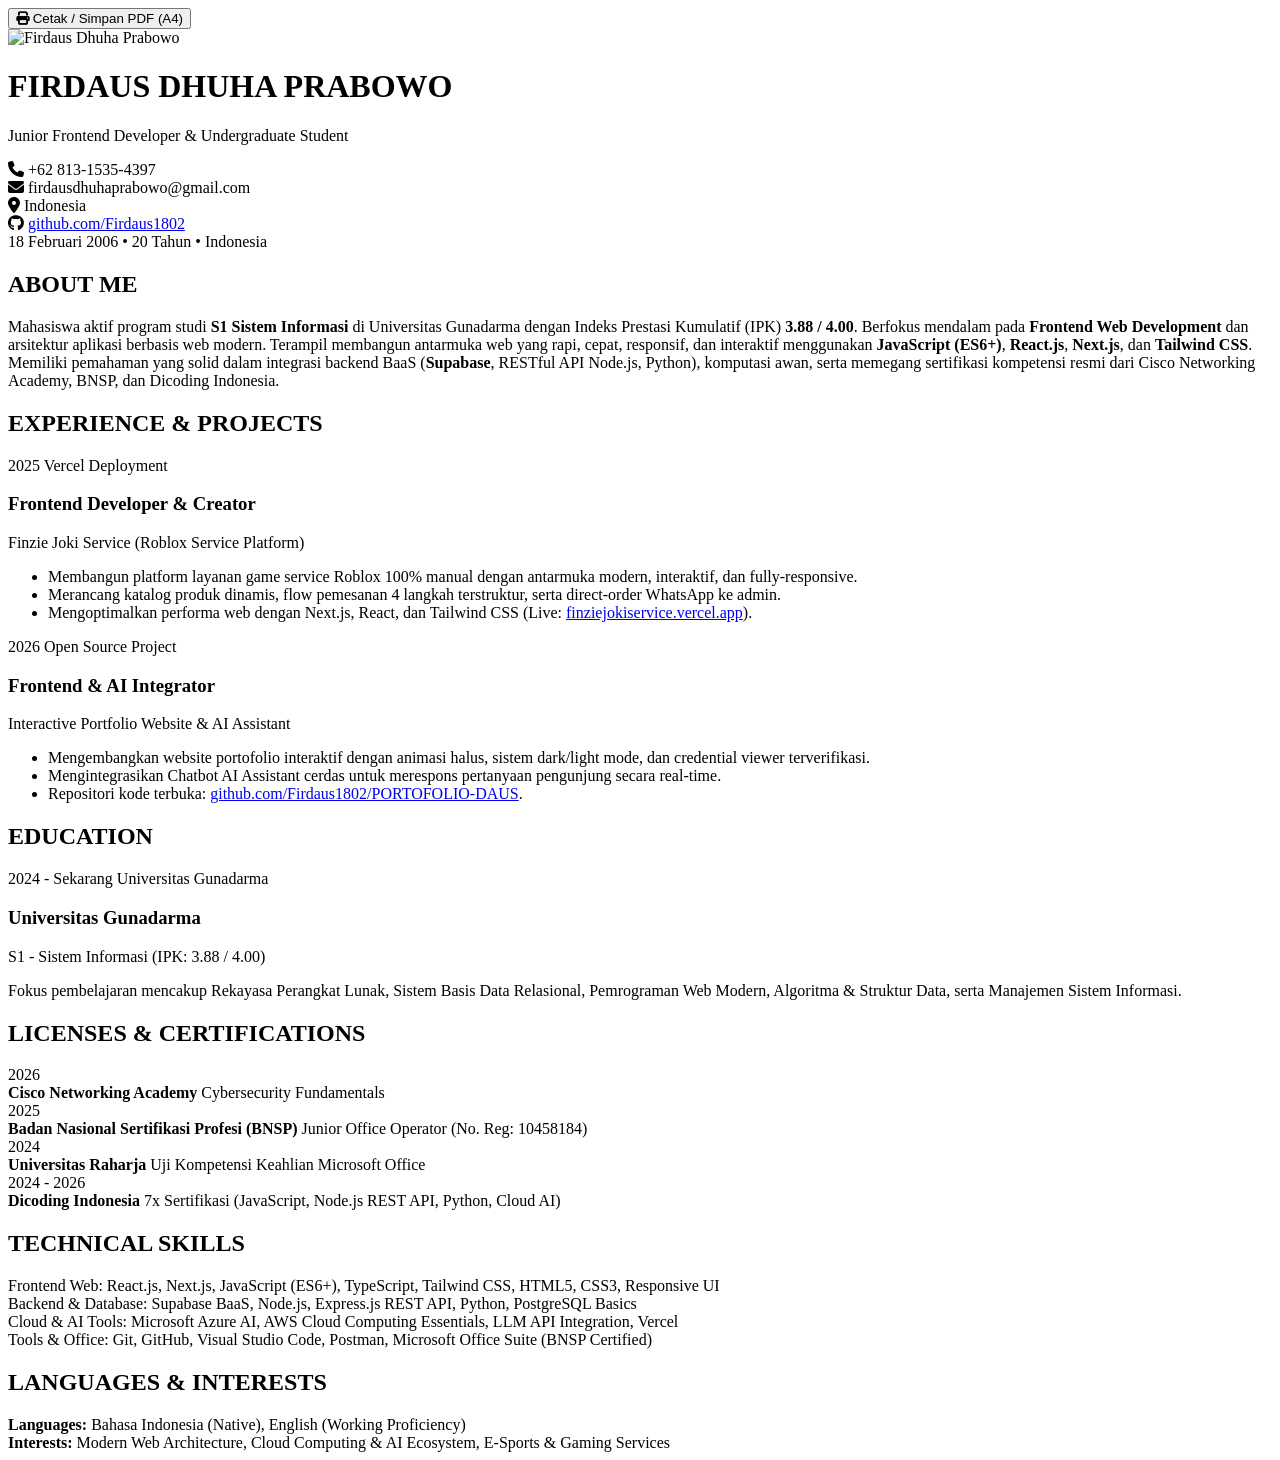
==== public/cv.html @ db2791b8 "feat(links): enable direct clickable whatsapp and mailto links across all cv and about pages" ====
<!DOCTYPE html>
<html lang="id">
<head>
  <meta charset="UTF-8">
  <meta name="viewport" content="width=device-width, initial-scale=1.0">
  <title>Curriculum Vitae - Firdaus Dhuha Prabowo</title>
  
  <link rel="preconnect" href="https://fonts.googleapis.com">
  <link rel="preconnect" href="https://fonts.gstatic.com" crossorigin>
  <link href="https://fonts.googleapis.com/css2?family=Inter:wght@300;400;500;600;700;800;900&display=swap" rel="stylesheet">
  <link rel="stylesheet" href="https://cdnjs.cloudflare.com/ajax/libs/font-awesome/6.4.0/css/all.min.css">
  <link rel="stylesheet" href="/cv-html/style.css">
</head>
<body>

  <div class="top-bar no-print">
    <button onclick="window.print()" class="btn-print">
      <i class="fa-solid fa-print"></i> Cetak / Simpan PDF (A4)
    </button>
  </div>

  <main class="resume-sheet">
    
    <header class="header-section">
      <div class="photo-box">
        <img src="/images/profile-firdaus.png" alt="Firdaus Dhuha Prabowo">
      </div>
      
      <div class="header-details">
        <h1 class="candidate-name">FIRDAUS DHUHA PRABOWO</h1>
        <p class="candidate-title">Junior Frontend Developer & Undergraduate Student</p>
        
        <div class="header-divider"></div>
        
        <div class="contact-grid">
          <div class="contact-item">
            <i class="fa-solid fa-phone"></i>
            <span class="sensor-samar" title="Arahkan kursor untuk memperjelas">+62 813-1535-4397</span>
          </div>
          <div class="contact-item">
            <i class="fa-solid fa-envelope"></i>
            <span class="sensor-samar" title="Arahkan kursor untuk memperjelas">firdausdhuhaprabowo@gmail.com</span>
          </div>
          <div class="contact-item">
            <i class="fa-solid fa-location-dot"></i>
            <span>Indonesia</span>
          </div>
          <div class="contact-item">
            <i class="fa-brands fa-github"></i>
            <a href="https://github.com/Firdaus1802" target="_blank">github.com/Firdaus1802</a>
          </div>
        </div>

        <div class="personal-tags">
          <span>18 Februari 2006</span>
          <span class="dot">•</span>
          <span>20 Tahun</span>
          <span class="dot">•</span>
          <span>Indonesia</span>
        </div>
      </div>
    </header>

    <section class="section-block">
      <h2 class="section-title">ABOUT ME</h2>
      <p class="summary-text">
        Mahasiswa aktif program studi <strong>S1 Sistem Informasi</strong> di Universitas Gunadarma dengan Indeks Prestasi Kumulatif (IPK) <strong>3.88 / 4.00</strong>. Berfokus mendalam pada <strong>Frontend Web Development</strong> dan arsitektur aplikasi berbasis web modern. Terampil membangun antarmuka web yang rapi, cepat, responsif, dan interaktif menggunakan <strong>JavaScript (ES6+)</strong>, <strong>React.js</strong>, <strong>Next.js</strong>, dan <strong>Tailwind CSS</strong>. Memiliki pemahaman yang solid dalam integrasi backend BaaS (<strong>Supabase</strong>, RESTful API Node.js, Python), komputasi awan, serta memegang sertifikasi kompetensi resmi dari Cisco Networking Academy, BNSP, dan Dicoding Indonesia.
      </p>
    </section>

    <section class="section-block">
      <h2 class="section-title">EXPERIENCE & PROJECTS</h2>
      
      <div class="entry-row">
        <div class="entry-left">
          <span class="entry-period">2025</span>
          <span class="entry-meta">Vercel Deployment</span>
        </div>
        <div class="entry-right">
          <div class="entry-header">
            <h3 class="entry-title">Frontend Developer & Creator</h3>
            <span class="entry-subtitle">Finzie Joki Service (Roblox Service Platform)</span>
          </div>
          <ul class="entry-bullets">
            <li>Membangun platform layanan game service Roblox 100% manual dengan antarmuka modern, interaktif, dan fully-responsive.</li>
            <li>Merancang katalog produk dinamis, flow pemesanan 4 langkah terstruktur, serta direct-order WhatsApp ke admin.</li>
            <li>Mengoptimalkan performa web dengan Next.js, React, dan Tailwind CSS (Live: <a href="https://finziejokiservice.vercel.app/" target="_blank">finziejokiservice.vercel.app</a>).</li>
          </ul>
        </div>
      </div>

      <div class="entry-row">
        <div class="entry-left">
          <span class="entry-period">2026</span>
          <span class="entry-meta">Open Source Project</span>
        </div>
        <div class="entry-right">
          <div class="entry-header">
            <h3 class="entry-title">Frontend & AI Integrator</h3>
            <span class="entry-subtitle">Interactive Portfolio Website & AI Assistant</span>
          </div>
          <ul class="entry-bullets">
            <li>Mengembangkan website portofolio interaktif dengan animasi halus, sistem dark/light mode, dan credential viewer terverifikasi.</li>
            <li>Mengintegrasikan Chatbot AI Assistant cerdas untuk merespons pertanyaan pengunjung secara real-time.</li>
            <li>Repositori kode terbuka: <a href="https://github.com/Firdaus1802/PORTOFOLIO-DAUS" target="_blank">github.com/Firdaus1802/PORTOFOLIO-DAUS</a>.</li>
          </ul>
        </div>
      </div>
    </section>

    <section class="section-block">
      <h2 class="section-title">EDUCATION</h2>
      
      <div class="entry-row">
        <div class="entry-left">
          <span class="entry-period">2024 - Sekarang</span>
          <span class="entry-meta">Universitas Gunadarma</span>
        </div>
        <div class="entry-right">
          <div class="entry-header">
            <h3 class="entry-title">Universitas Gunadarma</h3>
            <span class="entry-subtitle">S1 - Sistem Informasi (IPK: 3.88 / 4.00)</span>
          </div>
          <p class="entry-desc">
            Fokus pembelajaran mencakup Rekayasa Perangkat Lunak, Sistem Basis Data Relasional, Pemrograman Web Modern, Algoritma & Struktur Data, serta Manajemen Sistem Informasi.
          </p>
        </div>
      </div>
    </section>

    <section class="section-block">
      <h2 class="section-title">LICENSES & CERTIFICATIONS</h2>
      
      <div class="cert-grid">
        <div class="cert-card">
          <div class="cert-year">2026</div>
          <div class="cert-info">
            <strong>Cisco Networking Academy</strong>
            <span>Cybersecurity Fundamentals</span>
          </div>
        </div>
        <div class="cert-card">
          <div class="cert-year">2025</div>
          <div class="cert-info">
            <strong>Badan Nasional Sertifikasi Profesi (BNSP)</strong>
            <span>Junior Office Operator (No. Reg: 10458184)</span>
          </div>
        </div>
        <div class="cert-card">
          <div class="cert-year">2024</div>
          <div class="cert-info">
            <strong>Universitas Raharja</strong>
            <span>Uji Kompetensi Keahlian Microsoft Office</span>
          </div>
        </div>
        <div class="cert-card">
          <div class="cert-year">2024 - 2026</div>
          <div class="cert-info">
            <strong>Dicoding Indonesia</strong>
            <span>7x Sertifikasi (JavaScript, Node.js REST API, Python, Cloud AI)</span>
          </div>
        </div>
      </div>
    </section>

    <section class="section-block">
      <h2 class="section-title">TECHNICAL SKILLS</h2>
      
      <div class="skills-wrapper">
        <div class="skill-group">
          <span class="skill-label">Frontend Web:</span>
          <span class="skill-values">React.js, Next.js, JavaScript (ES6+), TypeScript, Tailwind CSS, HTML5, CSS3, Responsive UI</span>
        </div>
        <div class="skill-group">
          <span class="skill-label">Backend & Database:</span>
          <span class="skill-values">Supabase BaaS, Node.js, Express.js REST API, Python, PostgreSQL Basics</span>
        </div>
        <div class="skill-group">
          <span class="skill-label">Cloud & AI Tools:</span>
          <span class="skill-values">Microsoft Azure AI, AWS Cloud Computing Essentials, LLM API Integration, Vercel</span>
        </div>
        <div class="skill-group">
          <span class="skill-label">Tools & Office:</span>
          <span class="skill-values">Git, GitHub, Visual Studio Code, Postman, Microsoft Office Suite (BNSP Certified)</span>
        </div>
      </div>
    </section>

    <section class="section-block mb-0">
      <h2 class="section-title">LANGUAGES & INTERESTS</h2>
      
      <div class="meta-row">
        <div class="meta-item">
          <strong>Languages:</strong> Bahasa Indonesia (Native), English (Working Proficiency)
        </div>
        <div class="meta-item">
          <strong>Interests:</strong> Modern Web Architecture, Cloud Computing & AI Ecosystem, E-Sports & Gaming Services
        </div>
      </div>
    </section>

  </main>

</body>
</html>
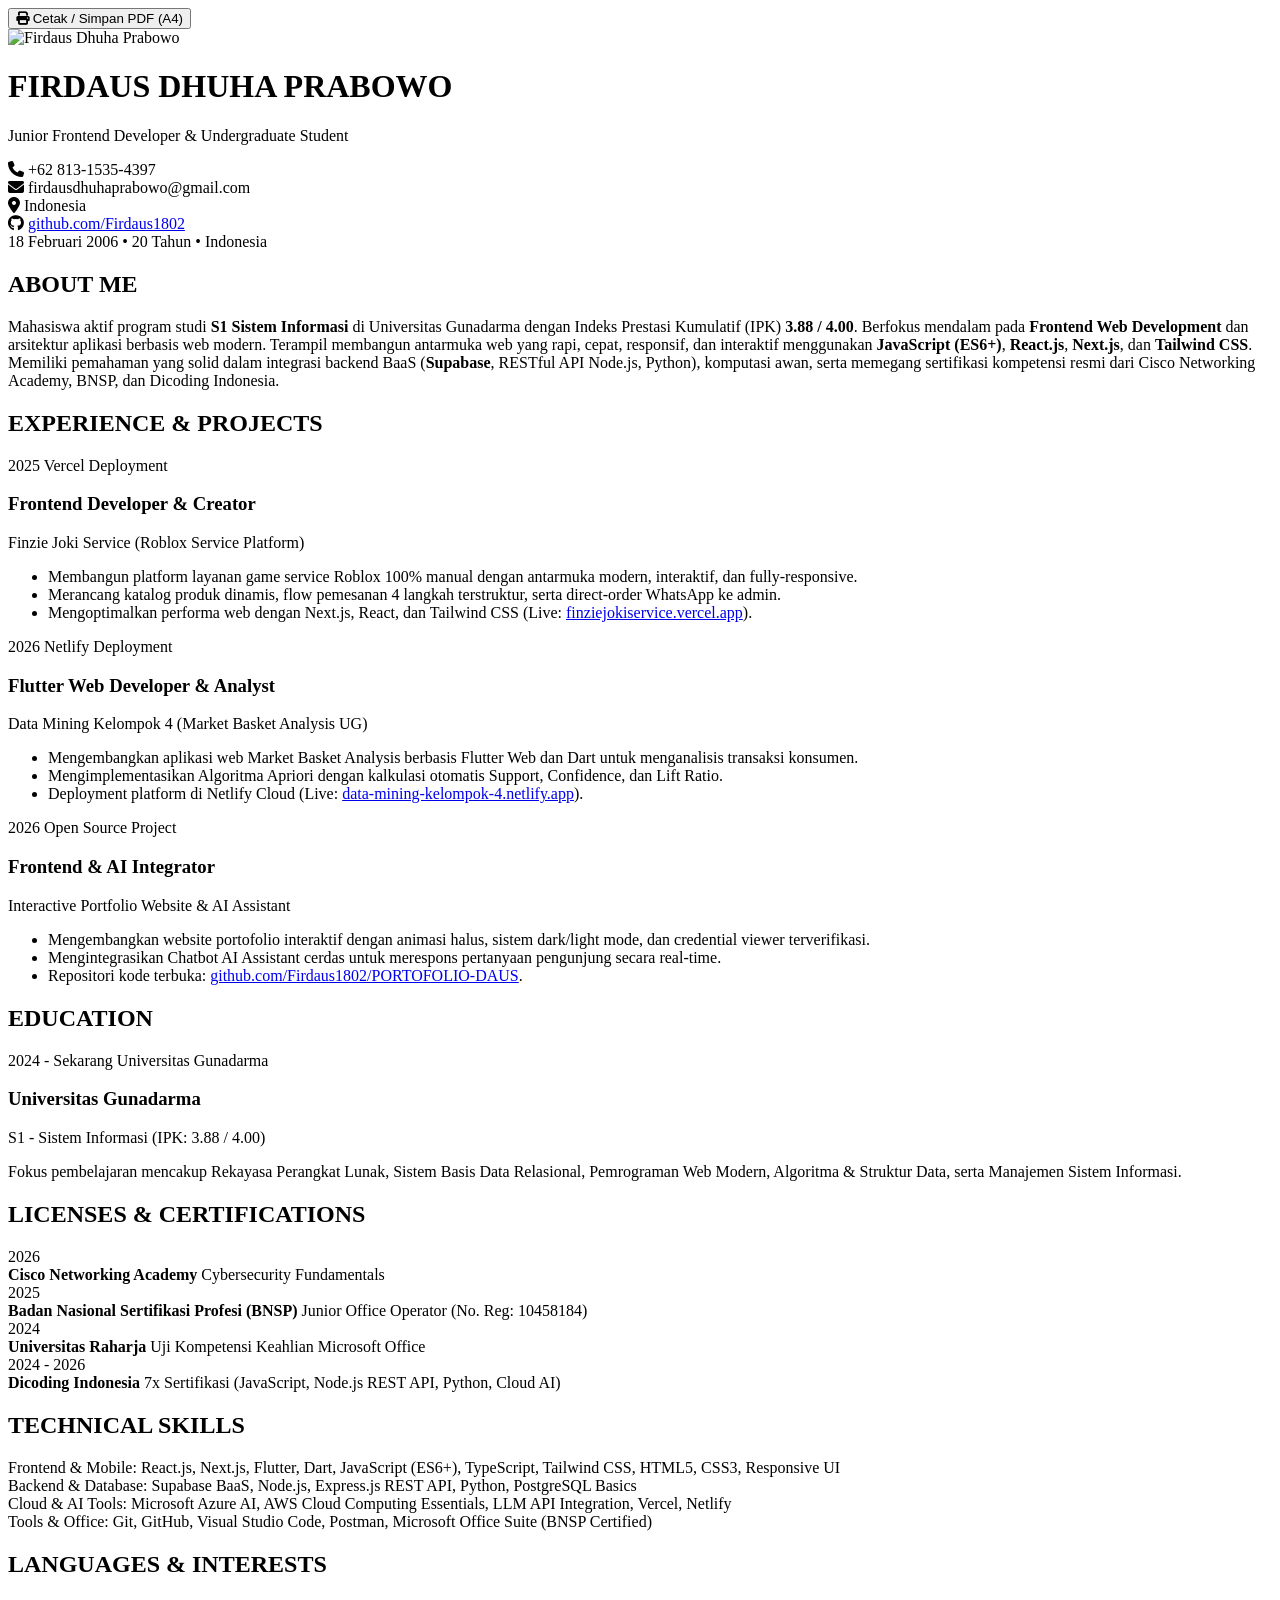
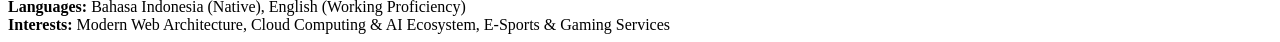
==== commit 01357d9a: "feat: add Data Mining Flutter project, update tech stack, CV, and README" ====
--- a/public/cv.html
+++ b/public/cv.html
@@ -92,6 +92,24 @@
       <div class="entry-row">
         <div class="entry-left">
           <span class="entry-period">2026</span>
+          <span class="entry-meta">Netlify Deployment</span>
+        </div>
+        <div class="entry-right">
+          <div class="entry-header">
+            <h3 class="entry-title">Flutter Web Developer & Analyst</h3>
+            <span class="entry-subtitle">Data Mining Kelompok 4 (Market Basket Analysis UG)</span>
+          </div>
+          <ul class="entry-bullets">
+            <li>Mengembangkan aplikasi web Market Basket Analysis berbasis Flutter Web dan Dart untuk menganalisis transaksi konsumen.</li>
+            <li>Mengimplementasikan Algoritma Apriori dengan kalkulasi otomatis Support, Confidence, dan Lift Ratio.</li>
+            <li>Deployment platform di Netlify Cloud (Live: <a href="https://data-mining-kelompok-4.netlify.app/" target="_blank">data-mining-kelompok-4.netlify.app</a>).</li>
+          </ul>
+        </div>
+      </div>
+
+      <div class="entry-row">
+        <div class="entry-left">
+          <span class="entry-period">2026</span>
           <span class="entry-meta">Open Source Project</span>
         </div>
         <div class="entry-right">
@@ -168,8 +186,8 @@
       
       <div class="skills-wrapper">
         <div class="skill-group">
-          <span class="skill-label">Frontend Web:</span>
-          <span class="skill-values">React.js, Next.js, JavaScript (ES6+), TypeScript, Tailwind CSS, HTML5, CSS3, Responsive UI</span>
+          <span class="skill-label">Frontend & Mobile:</span>
+          <span class="skill-values">React.js, Next.js, Flutter, Dart, JavaScript (ES6+), TypeScript, Tailwind CSS, HTML5, CSS3, Responsive UI</span>
         </div>
         <div class="skill-group">
           <span class="skill-label">Backend & Database:</span>
@@ -177,7 +195,7 @@
         </div>
         <div class="skill-group">
           <span class="skill-label">Cloud & AI Tools:</span>
-          <span class="skill-values">Microsoft Azure AI, AWS Cloud Computing Essentials, LLM API Integration, Vercel</span>
+          <span class="skill-values">Microsoft Azure AI, AWS Cloud Computing Essentials, LLM API Integration, Vercel, Netlify</span>
         </div>
         <div class="skill-group">
           <span class="skill-label">Tools & Office:</span>
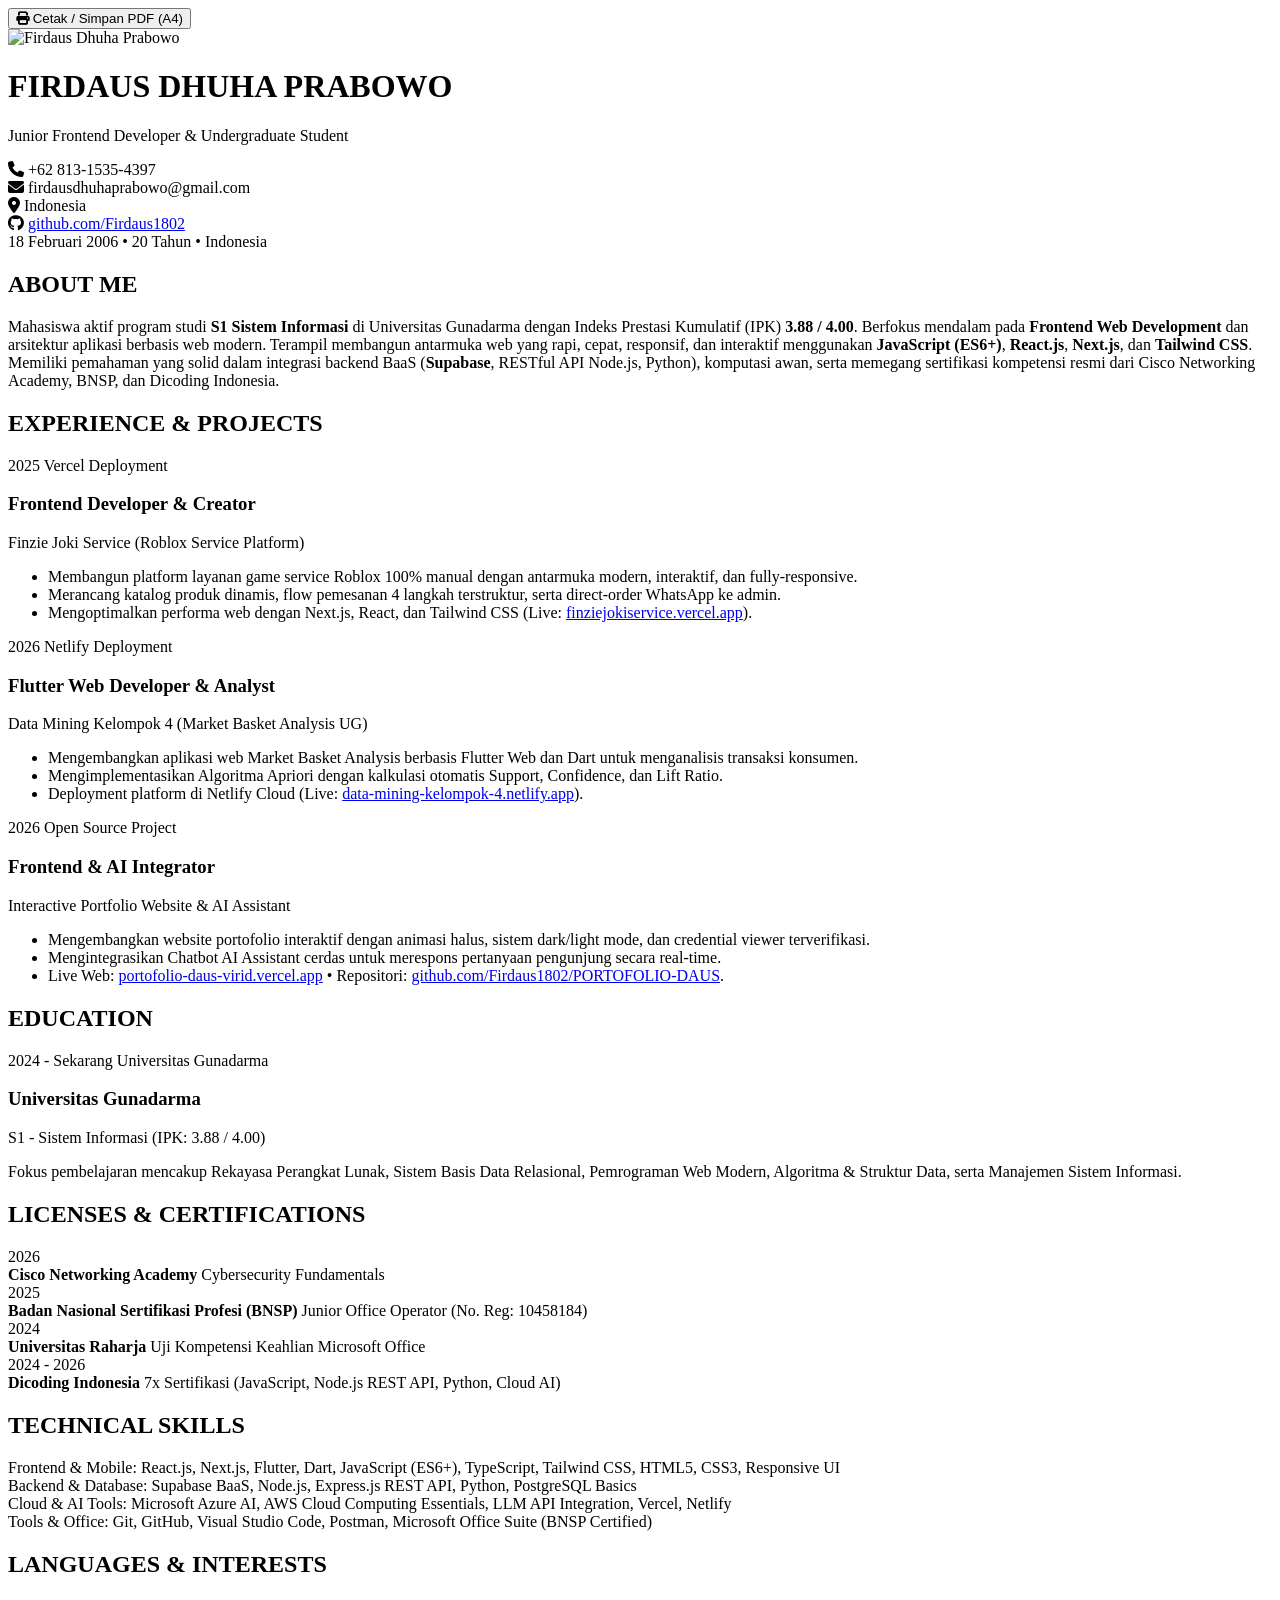
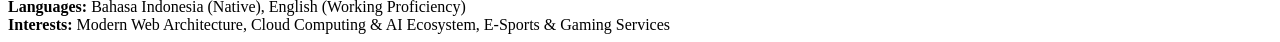
==== commit ba0b6717: "docs: update interactive portfolio live link to portofolio-daus-virid.vercel.app" ====
--- a/public/cv.html
+++ b/public/cv.html
@@ -120,7 +120,7 @@
           <ul class="entry-bullets">
             <li>Mengembangkan website portofolio interaktif dengan animasi halus, sistem dark/light mode, dan credential viewer terverifikasi.</li>
             <li>Mengintegrasikan Chatbot AI Assistant cerdas untuk merespons pertanyaan pengunjung secara real-time.</li>
-            <li>Repositori kode terbuka: <a href="https://github.com/Firdaus1802/PORTOFOLIO-DAUS" target="_blank">github.com/Firdaus1802/PORTOFOLIO-DAUS</a>.</li>
+            <li>Live Web: <a href="https://portofolio-daus-virid.vercel.app/" target="_blank">portofolio-daus-virid.vercel.app</a> • Repositori: <a href="https://github.com/Firdaus1802/PORTOFOLIO-DAUS" target="_blank">github.com/Firdaus1802/PORTOFOLIO-DAUS</a>.</li>
           </ul>
         </div>
       </div>
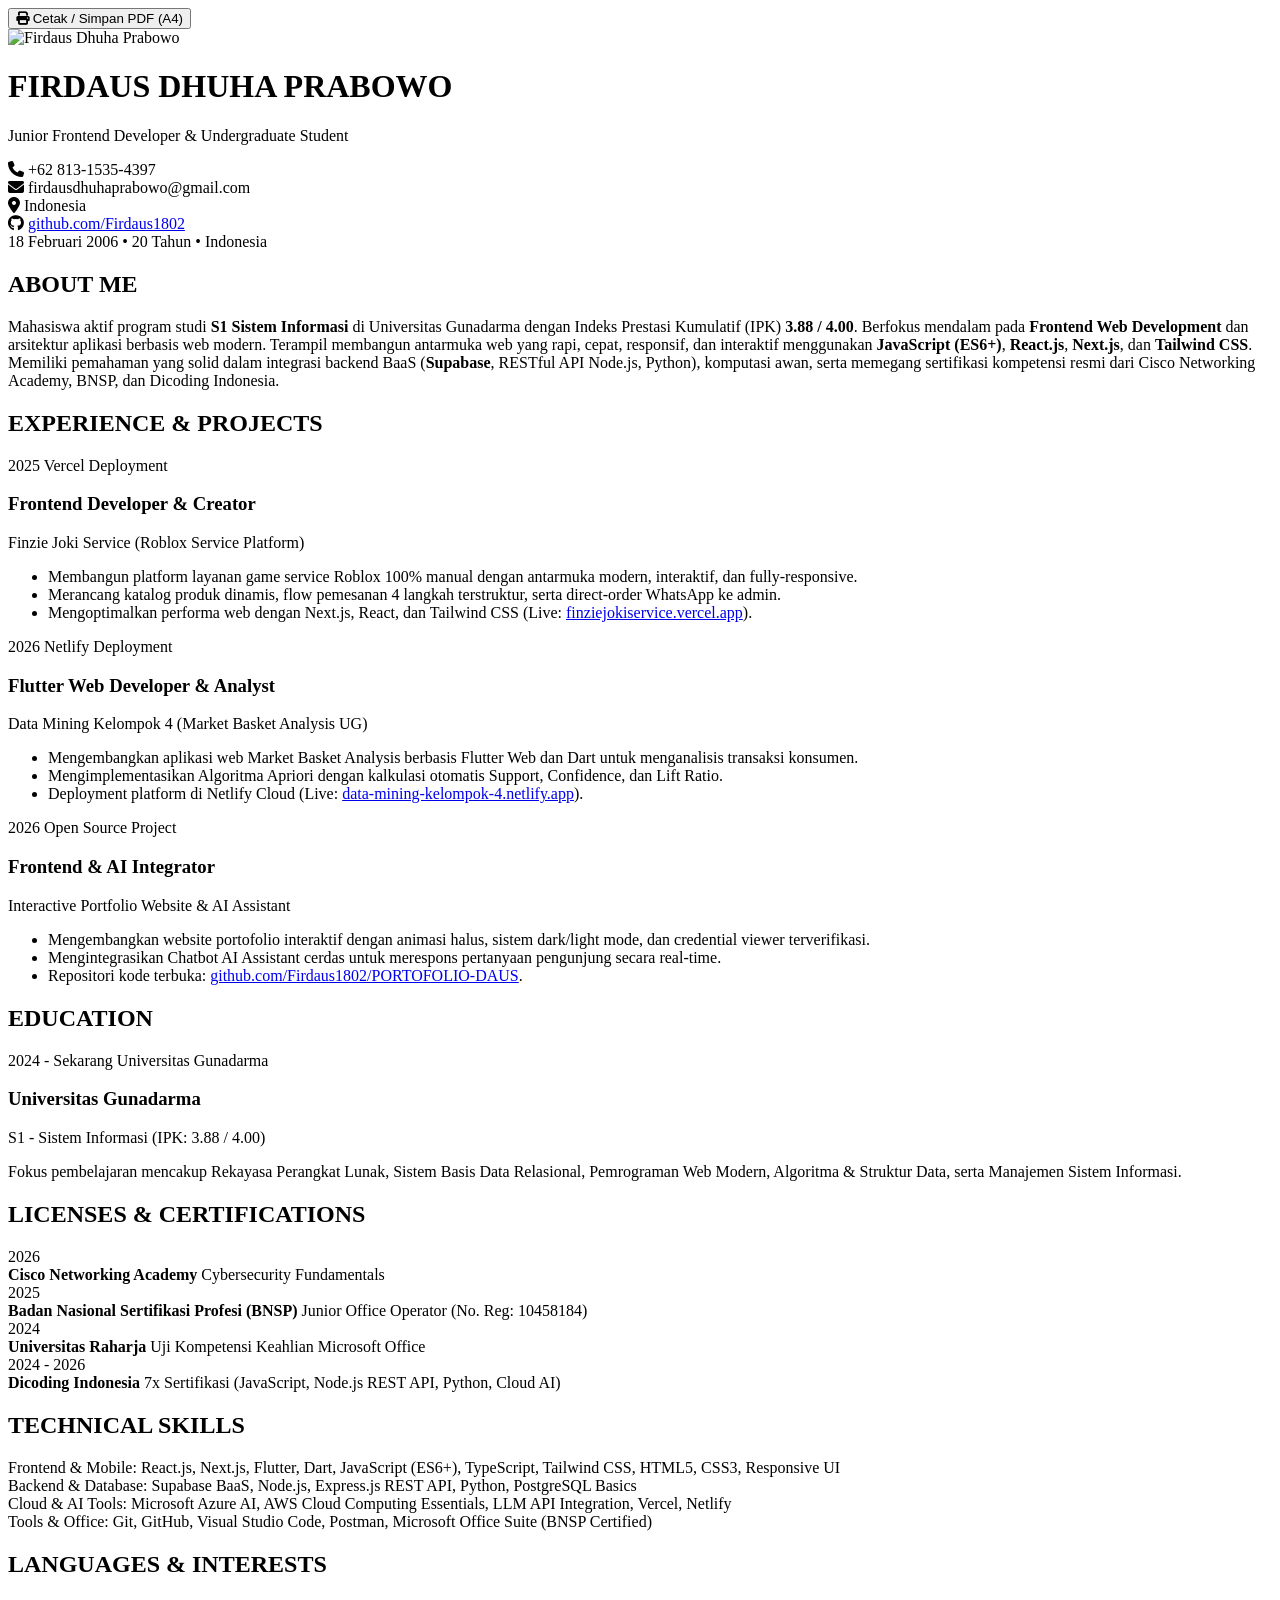
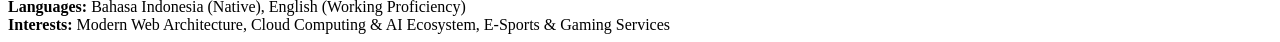
==== commit 67ede0f2: "revert: keep main portfolio repo and README untouched for standalone assignment" ====
--- a/public/cv.html
+++ b/public/cv.html
@@ -120,7 +120,7 @@
           <ul class="entry-bullets">
             <li>Mengembangkan website portofolio interaktif dengan animasi halus, sistem dark/light mode, dan credential viewer terverifikasi.</li>
             <li>Mengintegrasikan Chatbot AI Assistant cerdas untuk merespons pertanyaan pengunjung secara real-time.</li>
-            <li>Live Web: <a href="https://portofolio-daus-virid.vercel.app/" target="_blank">portofolio-daus-virid.vercel.app</a> • Repositori: <a href="https://github.com/Firdaus1802/PORTOFOLIO-DAUS" target="_blank">github.com/Firdaus1802/PORTOFOLIO-DAUS</a>.</li>
+            <li>Repositori kode terbuka: <a href="https://github.com/Firdaus1802/PORTOFOLIO-DAUS" target="_blank">github.com/Firdaus1802/PORTOFOLIO-DAUS</a>.</li>
           </ul>
         </div>
       </div>
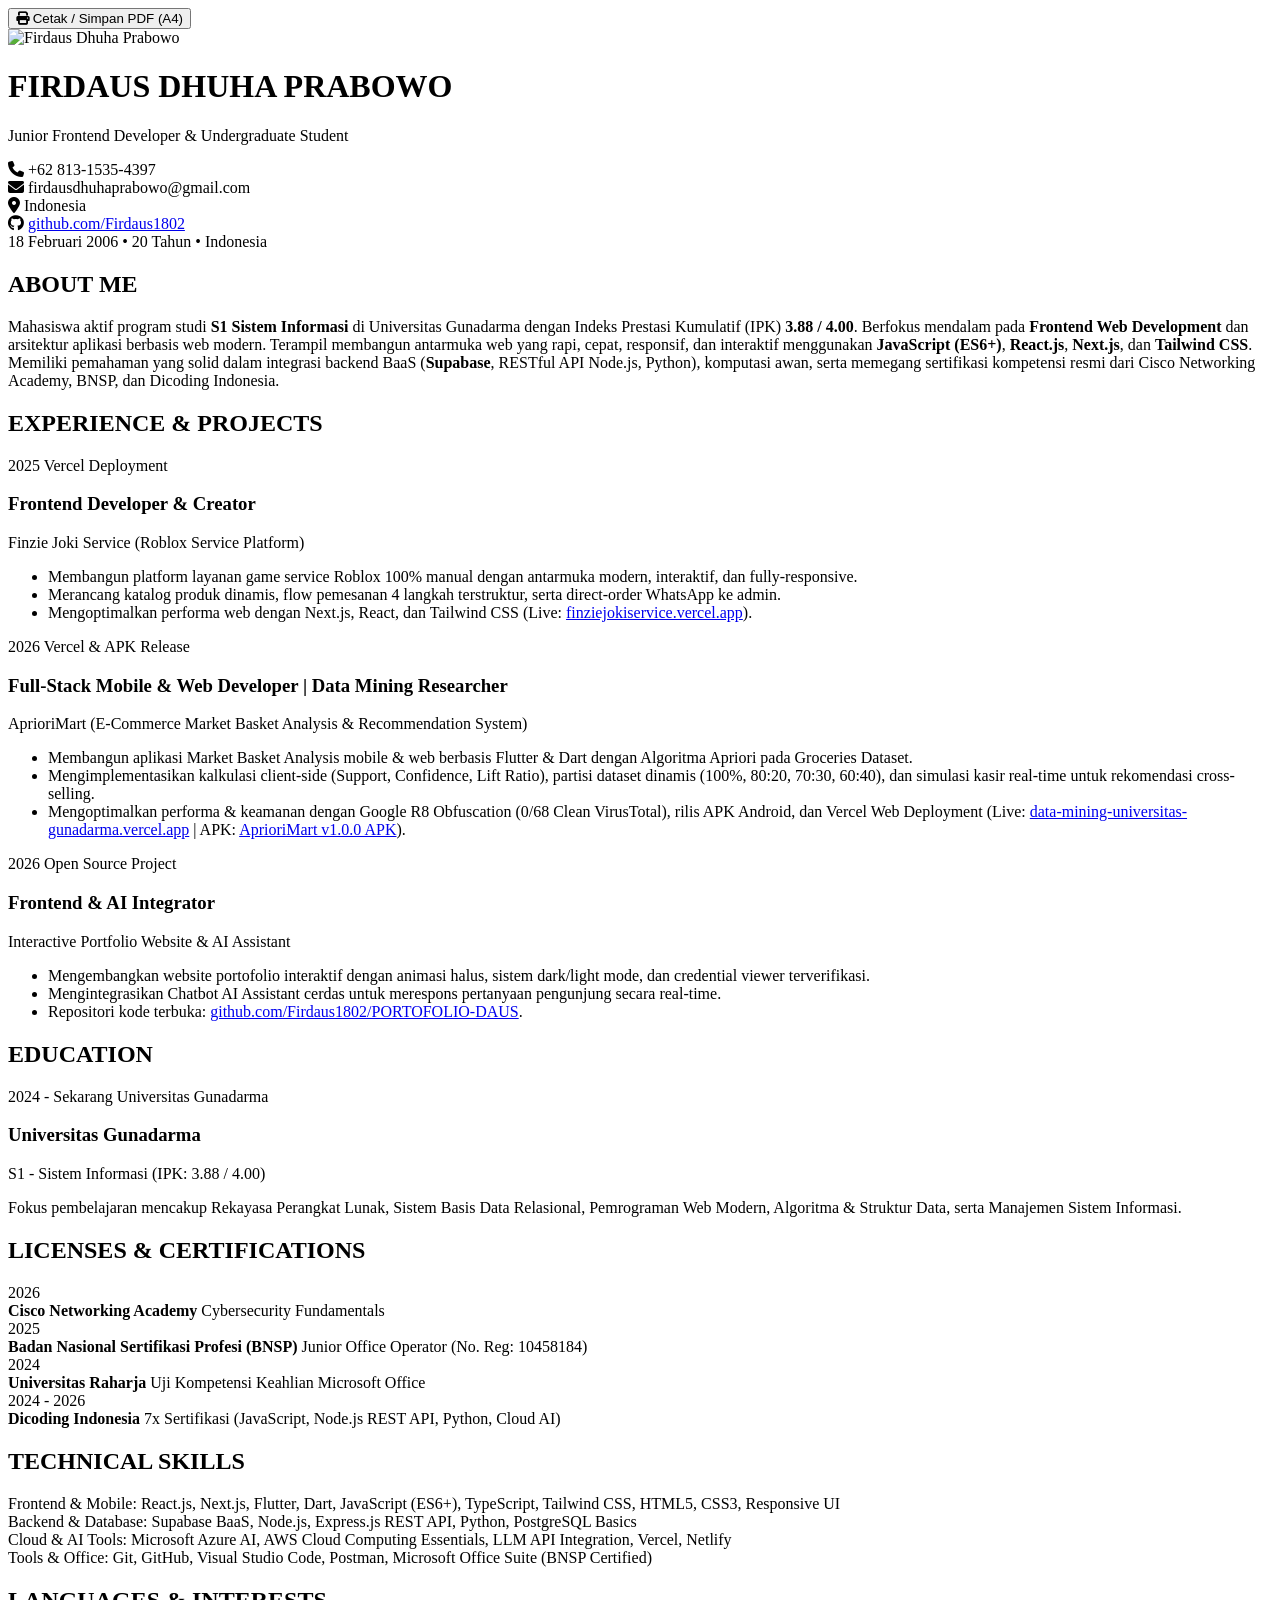
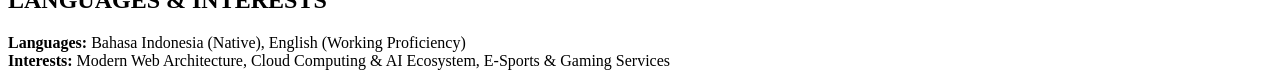
==== commit ebc48429: "feat(project): replace legacy data mining with AprioriMart across portfolio, CV, and AI assistant" ====
--- a/public/cv.html
+++ b/public/cv.html
@@ -92,17 +92,17 @@
       <div class="entry-row">
         <div class="entry-left">
           <span class="entry-period">2026</span>
-          <span class="entry-meta">Netlify Deployment</span>
-        </div>
-        <div class="entry-right">
-          <div class="entry-header">
-            <h3 class="entry-title">Flutter Web Developer & Analyst</h3>
-            <span class="entry-subtitle">Data Mining Kelompok 4 (Market Basket Analysis UG)</span>
+          <span class="entry-meta">Vercel & APK Release</span>
+        </div>
+        <div class="entry-right">
+          <div class="entry-header">
+            <h3 class="entry-title">Full-Stack Mobile & Web Developer | Data Mining Researcher</h3>
+            <span class="entry-subtitle">AprioriMart (E-Commerce Market Basket Analysis & Recommendation System)</span>
           </div>
           <ul class="entry-bullets">
-            <li>Mengembangkan aplikasi web Market Basket Analysis berbasis Flutter Web dan Dart untuk menganalisis transaksi konsumen.</li>
-            <li>Mengimplementasikan Algoritma Apriori dengan kalkulasi otomatis Support, Confidence, dan Lift Ratio.</li>
-            <li>Deployment platform di Netlify Cloud (Live: <a href="https://data-mining-kelompok-4.netlify.app/" target="_blank">data-mining-kelompok-4.netlify.app</a>).</li>
+            <li>Membangun aplikasi Market Basket Analysis mobile & web berbasis Flutter & Dart dengan Algoritma Apriori pada Groceries Dataset.</li>
+            <li>Mengimplementasikan kalkulasi client-side (Support, Confidence, Lift Ratio), partisi dataset dinamis (100%, 80:20, 70:30, 60:40), dan simulasi kasir real-time untuk rekomendasi cross-selling.</li>
+            <li>Mengoptimalkan performa & keamanan dengan Google R8 Obfuscation (0/68 Clean VirusTotal), rilis APK Android, dan Vercel Web Deployment (Live: <a href="https://data-mining-universitas-gunadarma.vercel.app" target="_blank">data-mining-universitas-gunadarma.vercel.app</a> | APK: <a href="https://github.com/Firdaus1802/data-mining-universitas-gunadarma/releases/download/v1.0.0/AprioriMart-v1.0.0.apk" target="_blank">AprioriMart v1.0.0 APK</a>).</li>
           </ul>
         </div>
       </div>
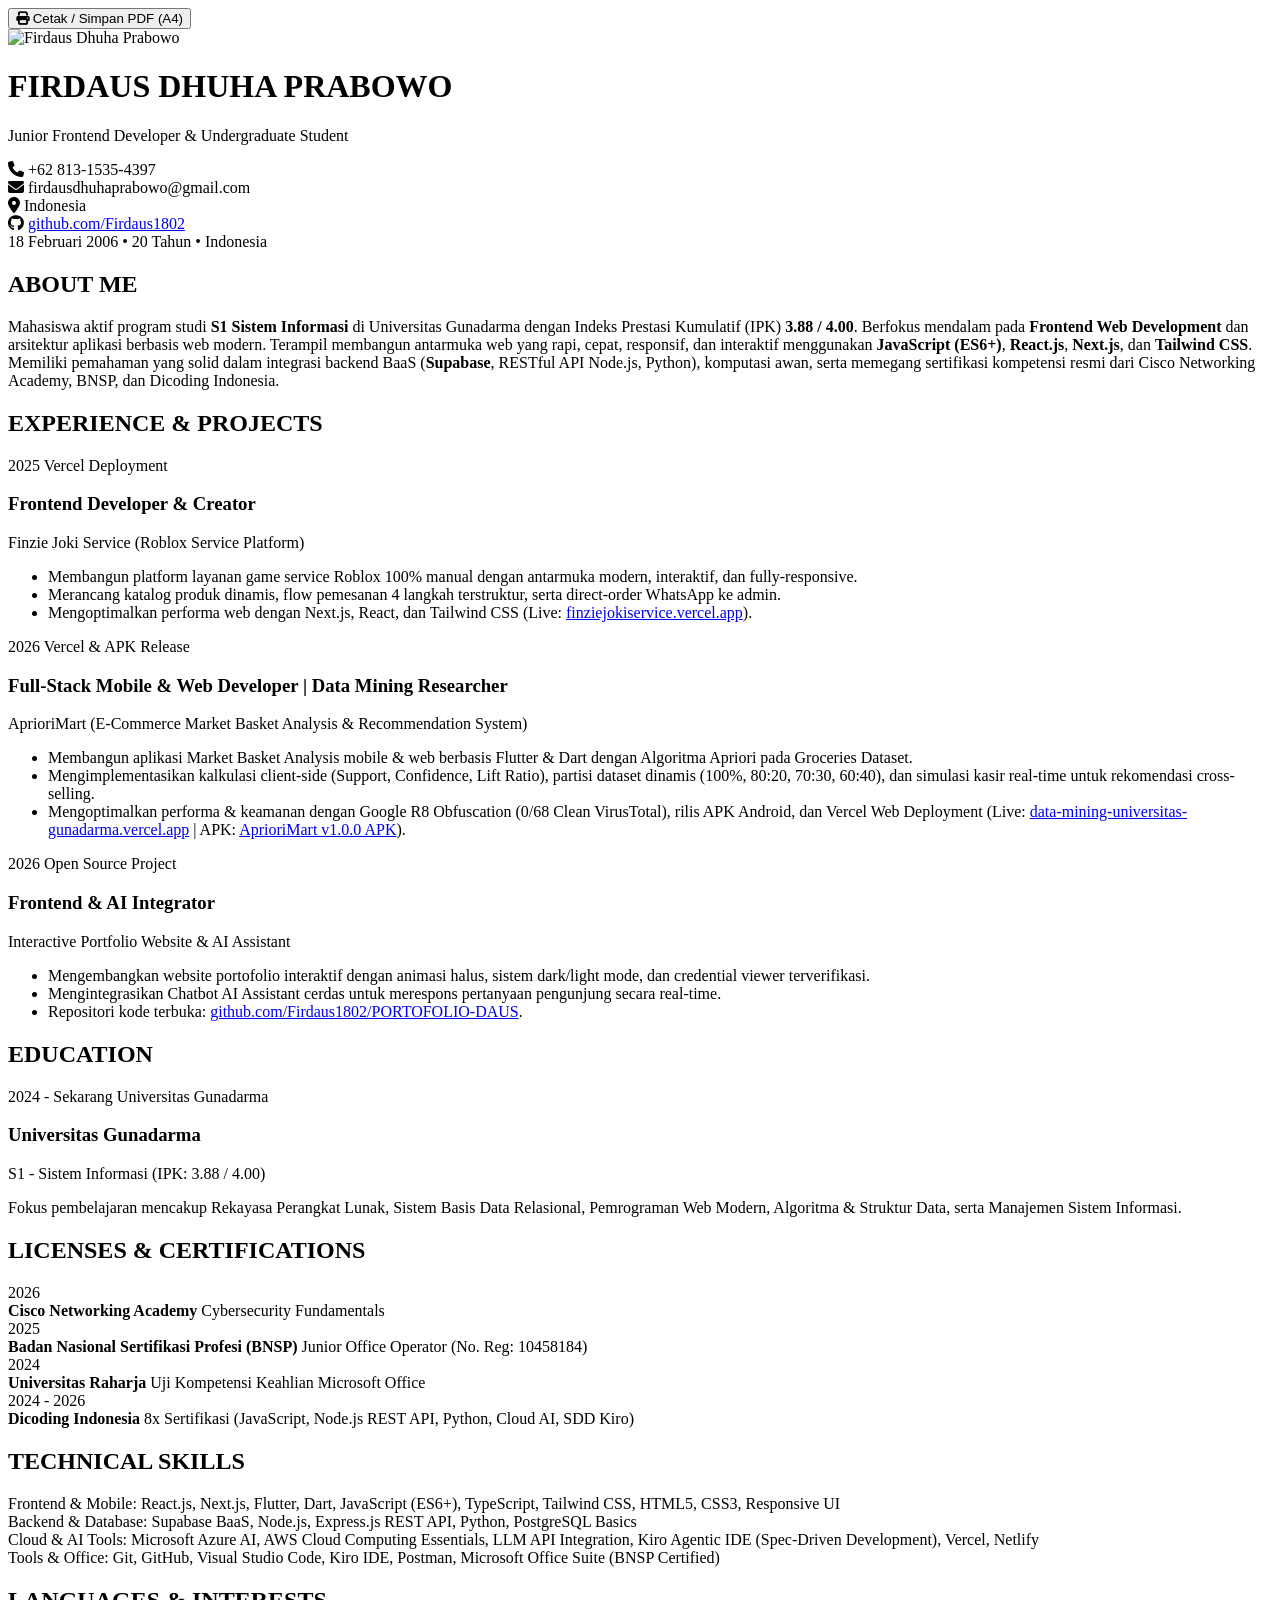
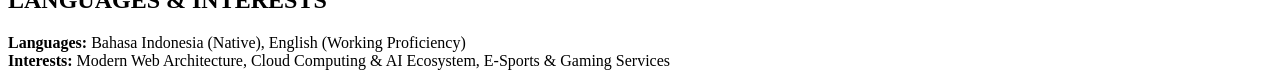
==== commit 6acab2fb: "feat(cert): add Spec-Driven Development dengan Kiro certificate and Kiro Agentic IDE to tech stack" ====
--- a/public/cv.html
+++ b/public/cv.html
@@ -175,7 +175,7 @@
           <div class="cert-year">2024 - 2026</div>
           <div class="cert-info">
             <strong>Dicoding Indonesia</strong>
-            <span>7x Sertifikasi (JavaScript, Node.js REST API, Python, Cloud AI)</span>
+            <span>8x Sertifikasi (JavaScript, Node.js REST API, Python, Cloud AI, SDD Kiro)</span>
           </div>
         </div>
       </div>
@@ -195,11 +195,11 @@
         </div>
         <div class="skill-group">
           <span class="skill-label">Cloud & AI Tools:</span>
-          <span class="skill-values">Microsoft Azure AI, AWS Cloud Computing Essentials, LLM API Integration, Vercel, Netlify</span>
+          <span class="skill-values">Microsoft Azure AI, AWS Cloud Computing Essentials, LLM API Integration, Kiro Agentic IDE (Spec-Driven Development), Vercel, Netlify</span>
         </div>
         <div class="skill-group">
           <span class="skill-label">Tools & Office:</span>
-          <span class="skill-values">Git, GitHub, Visual Studio Code, Postman, Microsoft Office Suite (BNSP Certified)</span>
+          <span class="skill-values">Git, GitHub, Visual Studio Code, Kiro IDE, Postman, Microsoft Office Suite (BNSP Certified)</span>
         </div>
       </div>
     </section>
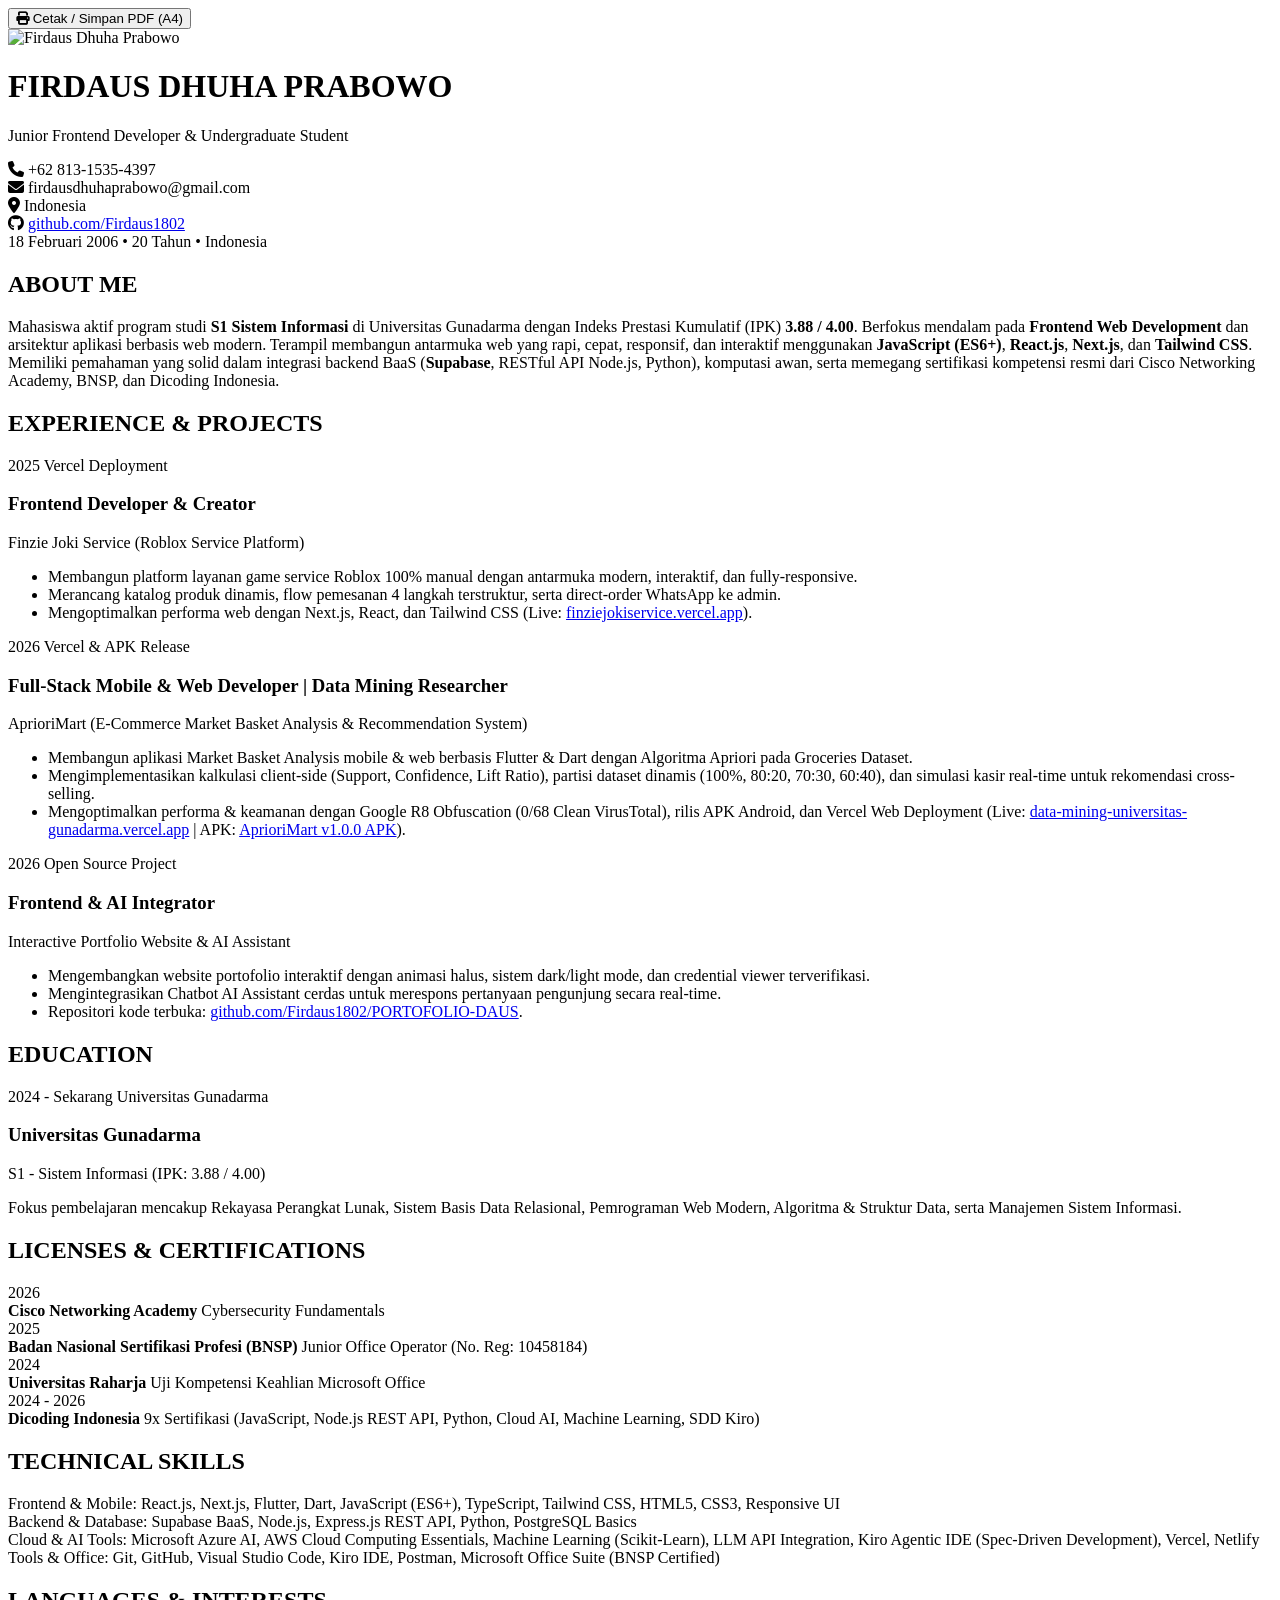
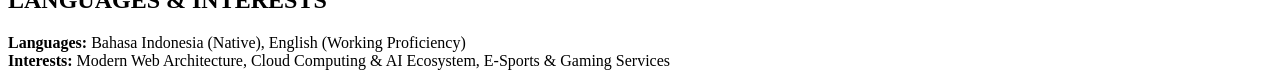
==== commit c4cf348a: "feat(cert): add Belajar Machine Learning untuk Pemula certificate and Scikit-Learn to tech stack" ====
--- a/public/cv.html
+++ b/public/cv.html
@@ -175,7 +175,7 @@
           <div class="cert-year">2024 - 2026</div>
           <div class="cert-info">
             <strong>Dicoding Indonesia</strong>
-            <span>8x Sertifikasi (JavaScript, Node.js REST API, Python, Cloud AI, SDD Kiro)</span>
+            <span>9x Sertifikasi (JavaScript, Node.js REST API, Python, Cloud AI, Machine Learning, SDD Kiro)</span>
           </div>
         </div>
       </div>
@@ -195,7 +195,7 @@
         </div>
         <div class="skill-group">
           <span class="skill-label">Cloud & AI Tools:</span>
-          <span class="skill-values">Microsoft Azure AI, AWS Cloud Computing Essentials, LLM API Integration, Kiro Agentic IDE (Spec-Driven Development), Vercel, Netlify</span>
+          <span class="skill-values">Microsoft Azure AI, AWS Cloud Computing Essentials, Machine Learning (Scikit-Learn), LLM API Integration, Kiro Agentic IDE (Spec-Driven Development), Vercel, Netlify</span>
         </div>
         <div class="skill-group">
           <span class="skill-label">Tools & Office:</span>
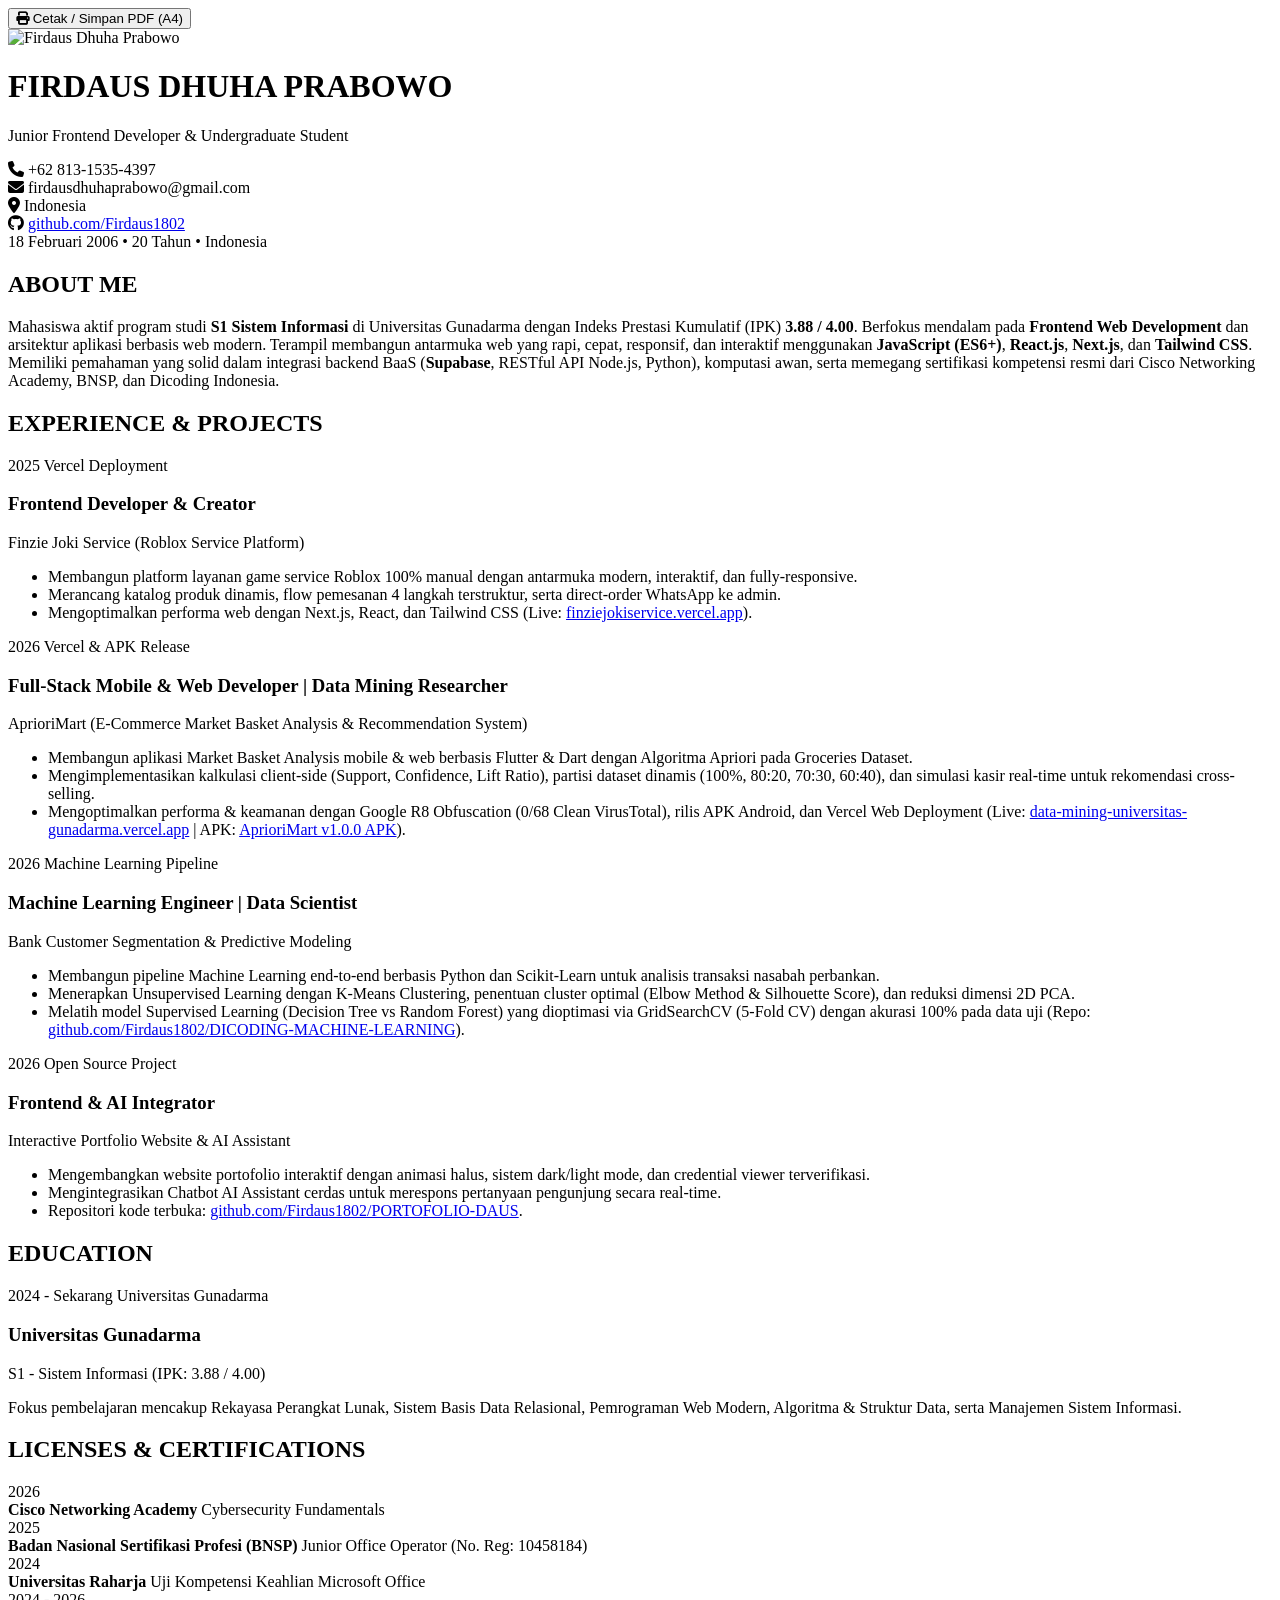
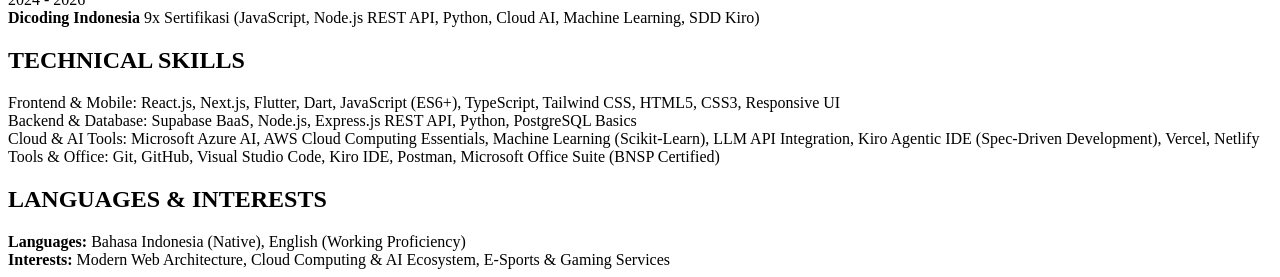
==== commit 6f198806: "feat(project): add Bank Customer Segmentation & Machine Learning Pipeline project to portfolio, CV, " ====
--- a/public/cv.html
+++ b/public/cv.html
@@ -110,6 +110,24 @@
       <div class="entry-row">
         <div class="entry-left">
           <span class="entry-period">2026</span>
+          <span class="entry-meta">Machine Learning Pipeline</span>
+        </div>
+        <div class="entry-right">
+          <div class="entry-header">
+            <h3 class="entry-title">Machine Learning Engineer | Data Scientist</h3>
+            <span class="entry-subtitle">Bank Customer Segmentation & Predictive Modeling</span>
+          </div>
+          <ul class="entry-bullets">
+            <li>Membangun pipeline Machine Learning end-to-end berbasis Python dan Scikit-Learn untuk analisis transaksi nasabah perbankan.</li>
+            <li>Menerapkan Unsupervised Learning dengan K-Means Clustering, penentuan cluster optimal (Elbow Method & Silhouette Score), dan reduksi dimensi 2D PCA.</li>
+            <li>Melatih model Supervised Learning (Decision Tree vs Random Forest) yang dioptimasi via GridSearchCV (5-Fold CV) dengan akurasi 100% pada data uji (Repo: <a href="https://github.com/Firdaus1802/DICODING-MACHINE-LEARNING" target="_blank">github.com/Firdaus1802/DICODING-MACHINE-LEARNING</a>).</li>
+          </ul>
+        </div>
+      </div>
+
+      <div class="entry-row">
+        <div class="entry-left">
+          <span class="entry-period">2026</span>
           <span class="entry-meta">Open Source Project</span>
         </div>
         <div class="entry-right">
